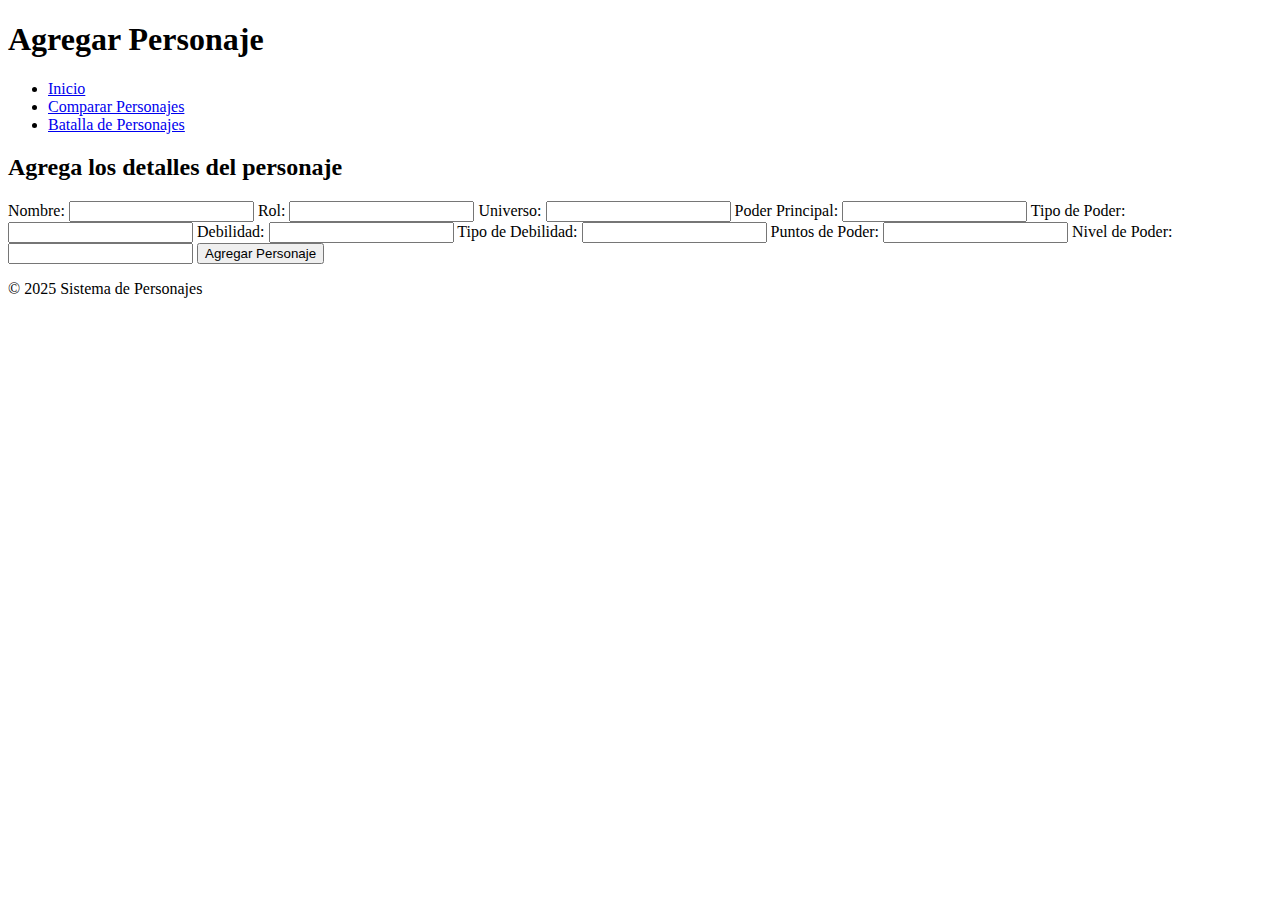
==== agregar.html @ 50a8f78a "Create agregar.html" ====
<!DOCTYPE html>
<html lang="es">
<head>
  <meta charset="UTF-8">
  <meta name="viewport" content="width=device-width, initial-scale=1.0">
  <title>Agregar Personaje</title>
  <link rel="stylesheet" href="css/style.css">
</head>
<body>
  <header>
    <h1>Agregar Personaje</h1>
    <nav>
      <ul>
        <li><a href="index.html">Inicio</a></li>
        <li><a href="comparar.html">Comparar Personajes</a></li>
        <li><a href="batalla.html">Batalla de Personajes</a></li>
      </ul>
    </nav>
  </header>

  <section>
    <h2>Agrega los detalles del personaje</h2>
    <form id="form-personaje">
      <label for="nombre">Nombre:</label>
      <input type="text" id="nombre" required>

      <label for="rol">Rol:</label>
      <input type="text" id="rol" required>

      <label for="universo">Universo:</label>
      <input type="text" id="universo" required>

      <label for="poder">Poder Principal:</label>
      <input type="text" id="poder" required>

      <label for="tipo_poder">Tipo de Poder:</label>
      <input type="text" id="tipo_poder" required>

      <label for="debilidad">Debilidad:</label>
      <input type="text" id="debilidad" required>

      <label for="tipo_debilidad">Tipo de Debilidad:</label>
      <input type="text" id="tipo_debilidad" required>

      <label for="puntos_poder">Puntos de Poder:</label>
      <input type="number" id="puntos_poder" required>

      <label for="nivel_poder">Nivel de Poder:</label>
      <input type="number" id="nivel_poder" required>

      <button type="submit">Agregar Personaje</button>
    </form>
  </section>

  <footer>
    <p>&copy; 2025 Sistema de Personajes</p>
  </footer>

  <script src="js/script.js"></script>
</body>
</html>
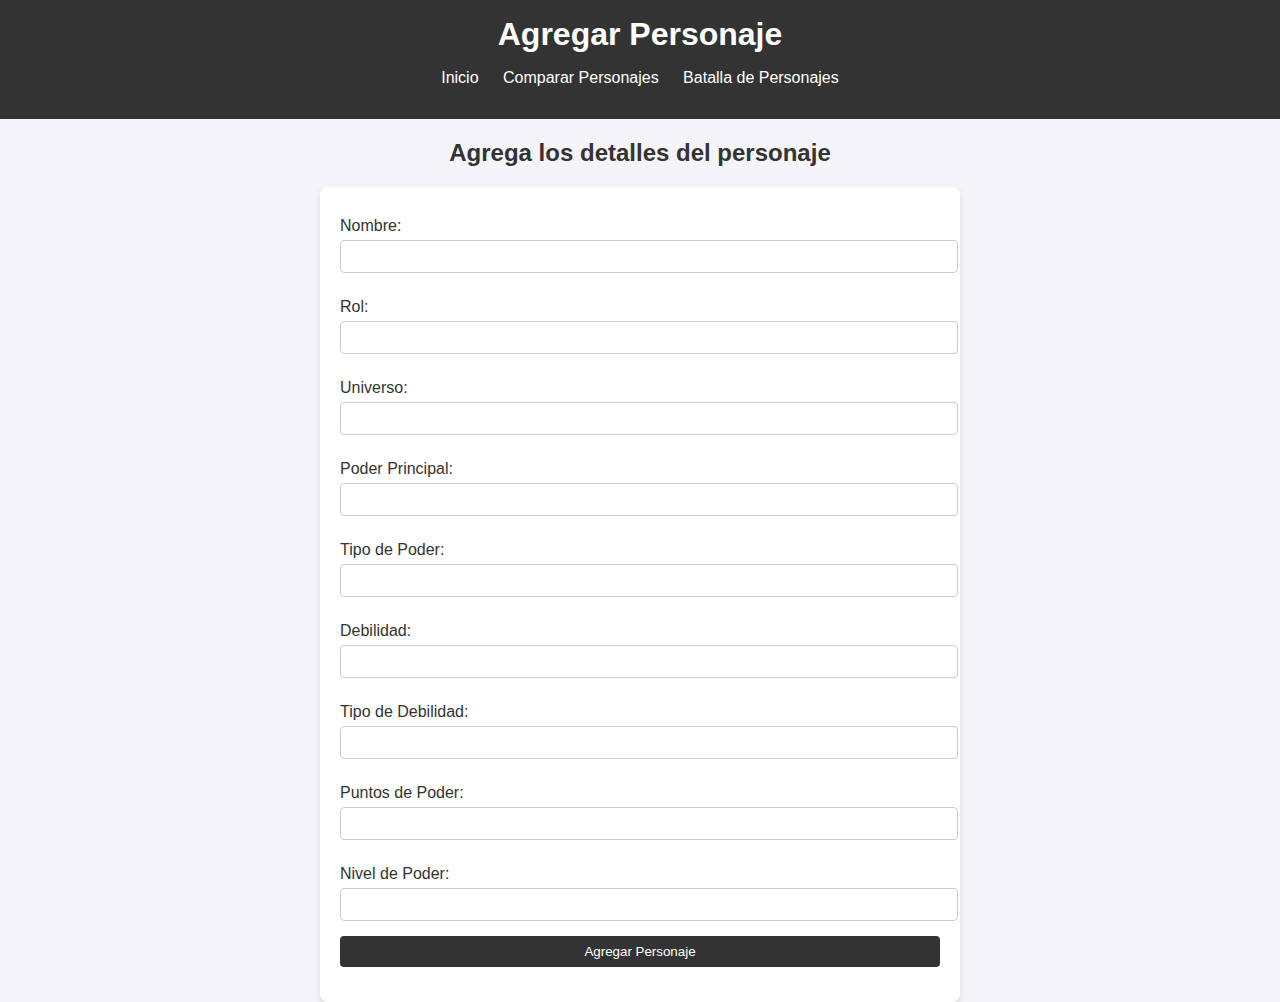
==== commit ec2bf620: "Update agregar.html" ====
--- a/agregar.html
+++ b/agregar.html
@@ -52,9 +52,7 @@
     </form>
   </section>
 
-  <footer>
-    <p>&copy; 2025 Sistema de Personajes</p>
-  </footer>
+ 
 
   <script src="js/script.js"></script>
 </body>
--- a/css/style.css
+++ b/css/style.css
@@ -0,0 +1,87 @@
+body {
+  font-family: Arial, sans-serif;
+  margin: 0;
+  padding: 0;
+  background-color: #f4f4f9;
+  color: #333;
+}
+
+header {
+  background-color: #333;
+  color: white;
+  padding: 1rem;
+  text-align: center;
+}
+
+header h1 {
+  margin: 0;
+}
+
+nav ul {
+  list-style-type: none;
+  padding: 0;
+}
+
+nav ul li {
+  display: inline;
+  margin: 0 10px;
+}
+
+nav ul li a {
+  color: white;
+  text-decoration: none;
+}
+
+h2 {
+  color: #333;
+  text-align: center;
+}
+
+form {
+  max-width: 600px;
+  margin: 0 auto;
+  background-color: white;
+  padding: 20px;
+  border-radius: 8px;
+  box-shadow: 0 4px 8px rgba(0, 0, 0, 0.1);
+}
+
+form label {
+  display: block;
+  margin: 10px 0 5px;
+}
+
+form input, form select, form button {
+  width: 100%;
+  padding: 8px;
+  margin-bottom: 15px;
+  border: 1px solid #ccc;
+  border-radius: 4px;
+}
+
+form button {
+  background-color: #333;
+  color: white;
+  border: none;
+}
+
+footer {
+  text-align: center;
+  background-color: #333;
+  color: white;
+  padding: 10px 0;
+  position: absolute;
+  bottom: 0;
+  width: 100%;
+}
+
+footer {
+    position: fixed;
+    bottom: 0;
+    width: 100%;
+    text-align: center;
+    font-size: 12px; /* Cambia este tamaño para hacerlo más pequeño si lo deseas */
+    background-color: #f1f1f1;
+    padding: 5px 0;
+}
+
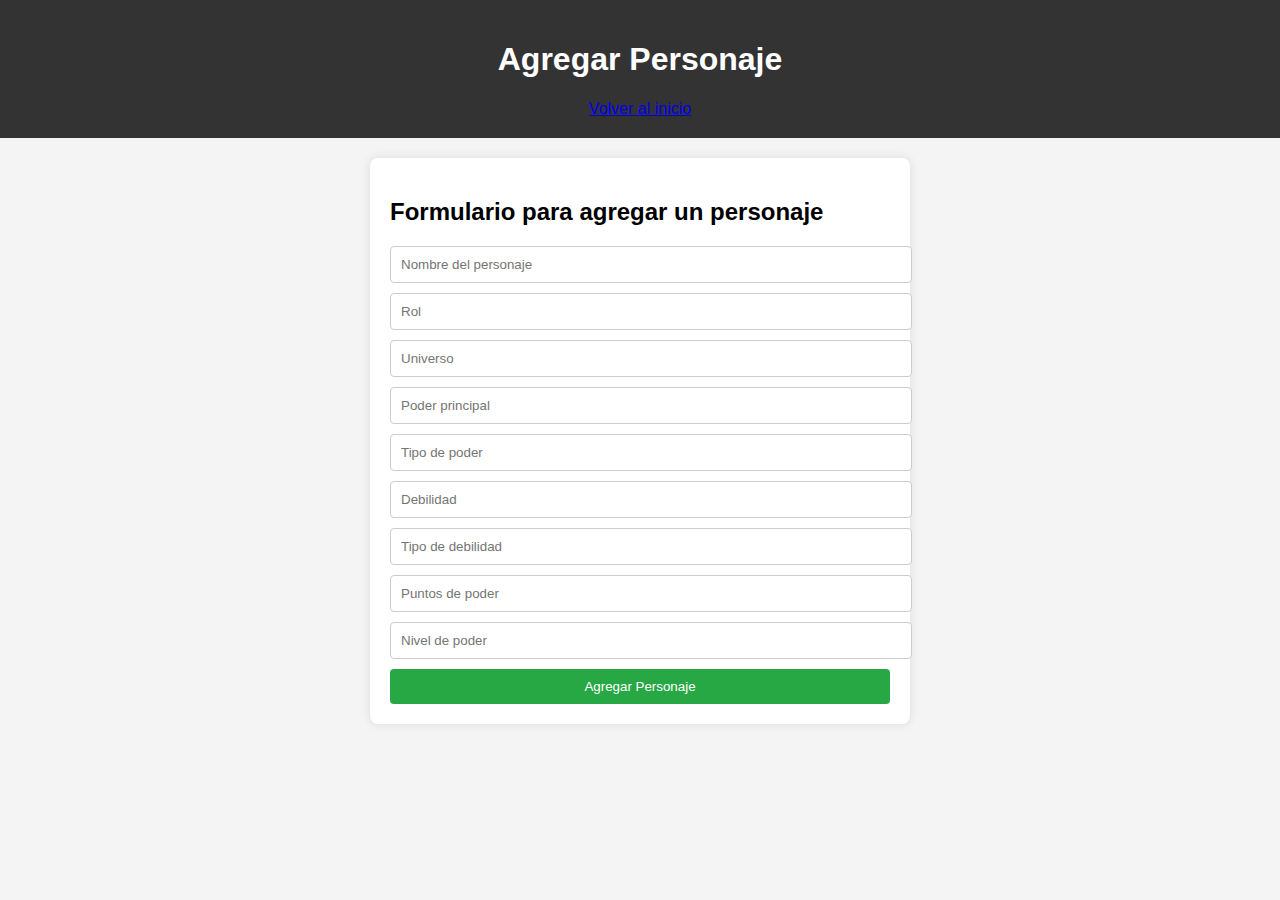
==== commit 6f577488: "Update agregar.html" ====
--- a/agregar.html
+++ b/agregar.html
@@ -1,59 +1,38 @@
 <!DOCTYPE html>
 <html lang="es">
 <head>
-  <meta charset="UTF-8">
-  <meta name="viewport" content="width=device-width, initial-scale=1.0">
-  <title>Agregar Personaje</title>
-  <link rel="stylesheet" href="css/style.css">
+    <meta charset="UTF-8">
+    <meta name="viewport" content="width=device-width, initial-scale=1.0">
+    <title>Agregar Personaje</title>
+    <link rel="stylesheet" href="styles.css">
 </head>
 <body>
-  <header>
-    <h1>Agregar Personaje</h1>
-    <nav>
-      <ul>
-        <li><a href="index.html">Inicio</a></li>
-        <li><a href="comparar.html">Comparar Personajes</a></li>
-        <li><a href="batalla.html">Batalla de Personajes</a></li>
-      </ul>
-    </nav>
-  </header>
 
-  <section>
-    <h2>Agrega los detalles del personaje</h2>
-    <form id="form-personaje">
-      <label for="nombre">Nombre:</label>
-      <input type="text" id="nombre" required>
+    <header>
+        <h1>Agregar Personaje</h1>
+        <a href="index.html">Volver al inicio</a>
+    </header>
 
-      <label for="rol">Rol:</label>
-      <input type="text" id="rol" required>
+    <main>
+        <div class="form-container">
+            <h2>Formulario para agregar un personaje</h2>
+            <form id="formAgregarPersonaje">
+                <input type="text" id="nombre" placeholder="Nombre del personaje" required>
+                <input type="text" id="rol" placeholder="Rol" required>
+                <input type="text" id="universo" placeholder="Universo" required>
+                <input type="text" id="poder" placeholder="Poder principal" required>
+                <input type="text" id="tipoPoder" placeholder="Tipo de poder" required>
+                <input type="text" id="debilidad" placeholder="Debilidad" required>
+                <input type="text" id="tipoDebilidad" placeholder="Tipo de debilidad" required>
+                <input type="number" id="puntosPoder" placeholder="Puntos de poder" required>
+                <input type="number" id="nivelPoder" placeholder="Nivel de poder" required>
+                <button type="submit">Agregar Personaje</button>
+            </form>
+        </div>
+    </main>
 
-      <label for="universo">Universo:</label>
-      <input type="text" id="universo" required>
 
-      <label for="poder">Poder Principal:</label>
-      <input type="text" id="poder" required>
 
-      <label for="tipo_poder">Tipo de Poder:</label>
-      <input type="text" id="tipo_poder" required>
-
-      <label for="debilidad">Debilidad:</label>
-      <input type="text" id="debilidad" required>
-
-      <label for="tipo_debilidad">Tipo de Debilidad:</label>
-      <input type="text" id="tipo_debilidad" required>
-
-      <label for="puntos_poder">Puntos de Poder:</label>
-      <input type="number" id="puntos_poder" required>
-
-      <label for="nivel_poder">Nivel de Poder:</label>
-      <input type="number" id="nivel_poder" required>
-
-      <button type="submit">Agregar Personaje</button>
-    </form>
-  </section>
-
- 
-
-  <script src="js/script.js"></script>
+    <script src="script.js"></script>
 </body>
 </html>
--- a/styles.css
+++ b/styles.css
@@ -0,0 +1,86 @@
+/* Estilos generales */
+body {
+    font-family: Arial, sans-serif;
+    margin: 0;
+    padding: 0;
+    background-color: #f4f4f4;
+}
+
+header {
+    background-color: #333;
+    color: white;
+    padding: 20px 0;
+    text-align: center;
+}
+
+main {
+    padding: 20px;
+}
+
+.form-container {
+    background-color: #fff;
+    padding: 20px;
+    margin-bottom: 20px;
+    border-radius: 8px;
+    box-shadow: 0 0 10px rgba(0, 0, 0, 0.1);
+    width: 100%;
+    max-width: 500px;
+    margin: 0 auto;
+}
+
+form input {
+    display: block;
+    width: 100%;
+    padding: 10px;
+    margin-bottom: 10px;
+    border: 1px solid #ccc;
+    border-radius: 4px;
+}
+
+form button {
+    background-color: #28a745;
+    color: white;
+    border: none;
+    padding: 10px 20px;
+    cursor: pointer;
+    border-radius: 4px;
+    width: 100%;
+}
+
+form button:hover {
+    background-color: #218838;
+}
+
+footer {
+    text-align: center;
+    background-color: #333;
+    color: white;
+    padding: 10px 0;
+    position: fixed;
+    width: 100%;
+    bottom: 0;
+}
+
+#personajes-lista {
+    display: flex;
+    flex-wrap: wrap;
+    justify-content: space-around;
+}
+
+.personaje {
+    background-color: #fff;
+    margin: 10px;
+    padding: 15px;
+    border-radius: 8px;
+    box-shadow: 0 0 5px rgba(0, 0, 0, 0.1);
+    width: 45%;
+    box-sizing: border-box;
+}
+
+.personaje h3 {
+    margin-top: 0;
+}
+
+.personaje p {
+    margin: 5px 0;
+}
